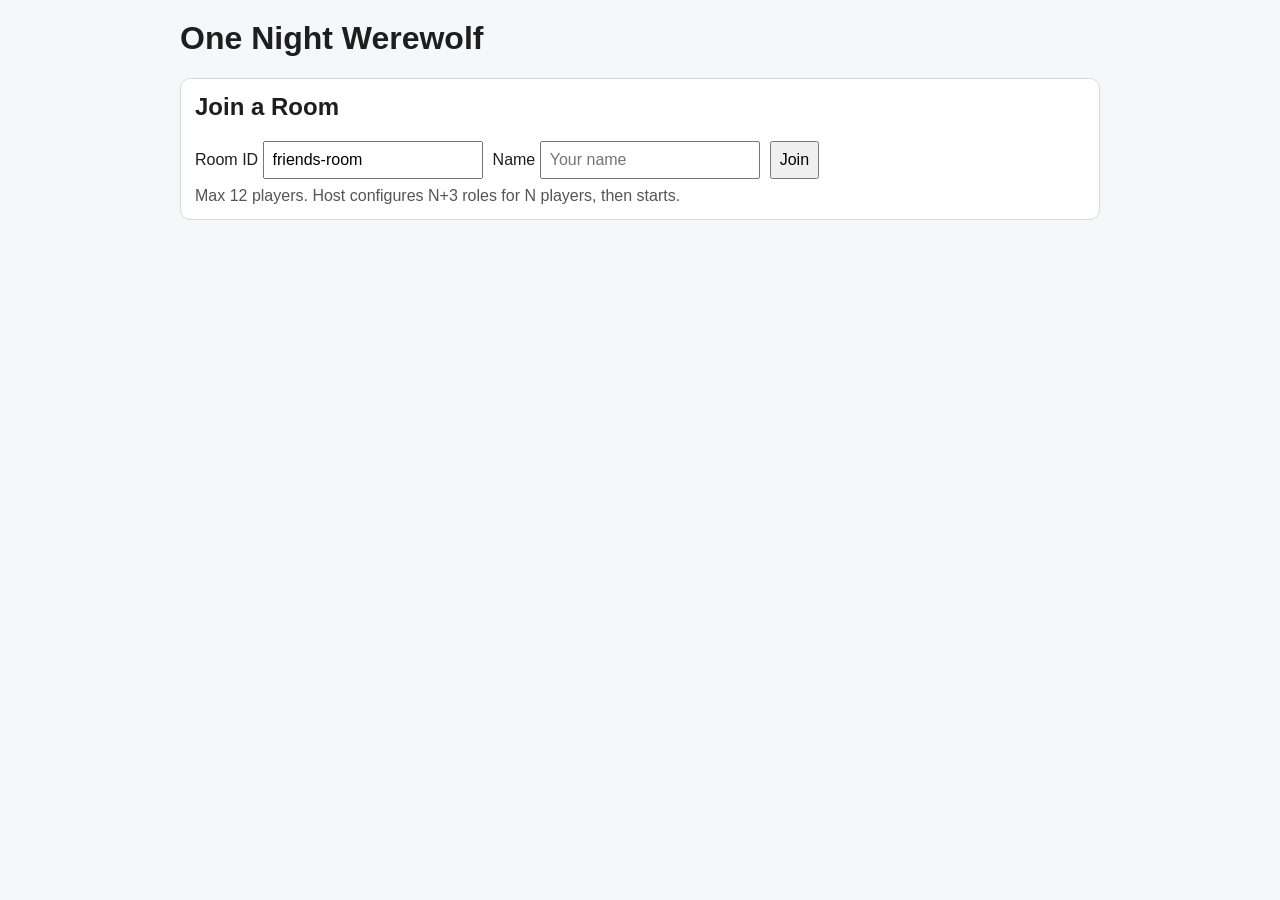
==== static/index.html @ eafac0df "init: a working game server" ====
<!doctype html>
<html lang="en">
  <head>
    <meta charset="UTF-8" />
    <meta name="viewport" content="width=device-width, initial-scale=1.0" />
    <title>One Night Werewolf</title>
    <link rel="stylesheet" href="/static/styles.css" />
  </head>
  <body>
    <main class="container">
      <h1>One Night Werewolf</h1>

      <section id="join-section" class="panel">
        <h2>Join a Room</h2>
        <div class="row">
          <label>
            Room ID
            <input id="room-id" type="text" maxlength="24" placeholder="friends-night" />
          </label>
          <label>
            Name
            <input id="player-name" type="text" maxlength="24" placeholder="Your name" />
          </label>
          <button id="join-btn" type="button">Join</button>
        </div>
        <p class="hint">Max 12 players. Host configures N+3 roles for N players, then starts.</p>
      </section>

      <section id="game-section" class="panel hidden">
        <div class="row between">
          <h2 id="status-title">Room</h2>
          <div class="row">
            <button id="save-config-btn" type="button" class="hidden">Save Config</button>
            <button id="start-btn" type="button" class="hidden">Start Game</button>
            <button id="reset-btn" type="button" class="hidden">Reset</button>
          </div>
        </div>

        <p id="status-line" class="status"></p>
        <p id="start-blockers" class="hint"></p>

        <div id="config-panel" class="panel soft hidden">
          <h3>Role Config (Host)</h3>
          <div id="config-grid" class="config-grid"></div>
          <div class="row">
            <label>
              Timer (sec)
              <input id="timer-seconds" type="number" min="3" max="120" step="1" />
            </label>
          </div>
          <p id="config-summary" class="hint"></p>
        </div>

        <div id="config-readonly" class="panel soft hidden">
          <h3>Configured Roles</h3>
          <ul id="config-readonly-list" class="list"></ul>
          <p id="config-readonly-summary" class="hint"></p>
        </div>

        <div class="grid-two">
          <div>
            <h3>Players</h3>
            <ul id="players-list" class="list"></ul>
          </div>
          <div>
            <h3>Your Role</h3>
            <p id="self-name" class="status">You: -</p>
            <p id="self-role" class="status">No role yet.</p>
            <h3>Private Notes</h3>
            <ul id="notes-list" class="list"></ul>
          </div>
        </div>

        <h3>Action</h3>
        <div id="action-box" class="panel soft"></div>

        <h3>Chat</h3>
        <div id="chat-log" class="chat"></div>
        <div class="row">
          <input id="chat-input" type="text" maxlength="300" placeholder="Type a message..." />
          <button id="chat-send" type="button">Send</button>
        </div>

        <h3>Result</h3>
        <pre id="result-box" class="result">No result yet.</pre>
      </section>

      <p id="error-box" class="error"></p>
    </main>

    <script src="/static/app.js"></script>
  </body>
</html>
---- static/styles.css ----
* {
  box-sizing: border-box;
}

body {
  margin: 0;
  font-family: Arial, sans-serif;
  background: #f6f7f9;
  color: #1e1e1e;
}

.container {
  max-width: 960px;
  margin: 0 auto;
  padding: 20px;
}

h1,
h2,
h3 {
  margin-top: 0;
}

.panel {
  background: white;
  border: 1px solid #d6d9df;
  border-radius: 10px;
  padding: 14px;
  margin-bottom: 14px;
}

.panel.soft {
  background: #fafbfc;
}

.row {
  display: flex;
  gap: 10px;
  align-items: center;
  flex-wrap: wrap;
}

.between {
  justify-content: space-between;
}

.grid-two {
  display: grid;
  grid-template-columns: 1fr 1fr;
  gap: 12px;
}

.config-grid {
  display: grid;
  grid-template-columns: 1fr auto;
  gap: 8px;
  margin-bottom: 10px;
}

.config-label {
  align-self: center;
}

.config-controls {
  display: flex;
  gap: 6px;
  align-items: center;
}

.count-input {
  width: 64px;
  text-align: center;
}

.tiny-btn {
  min-width: 34px;
  padding: 4px 8px;
}

.self-name {
  font-weight: bold;
}

@media (max-width: 760px) {
  .grid-two {
    grid-template-columns: 1fr;
  }
}

input,
select,
button,
textarea {
  font: inherit;
  padding: 8px;
}

button {
  cursor: pointer;
}

.list {
  margin: 0;
  padding-left: 18px;
}

.status {
  margin: 8px 0;
}

.chat {
  background: #fafbfc;
  border: 1px solid #d6d9df;
  min-height: 120px;
  max-height: 220px;
  overflow-y: auto;
  padding: 8px;
  margin-bottom: 8px;
}

.chat-item {
  margin-bottom: 6px;
}

.result {
  white-space: pre-wrap;
  background: #fafbfc;
  border: 1px solid #d6d9df;
  border-radius: 8px;
  padding: 10px;
  min-height: 60px;
}

.error {
  color: #b00020;
  min-height: 20px;
}

.hint {
  color: #555;
  margin: 8px 0 0;
}

.hidden {
  display: none;
}
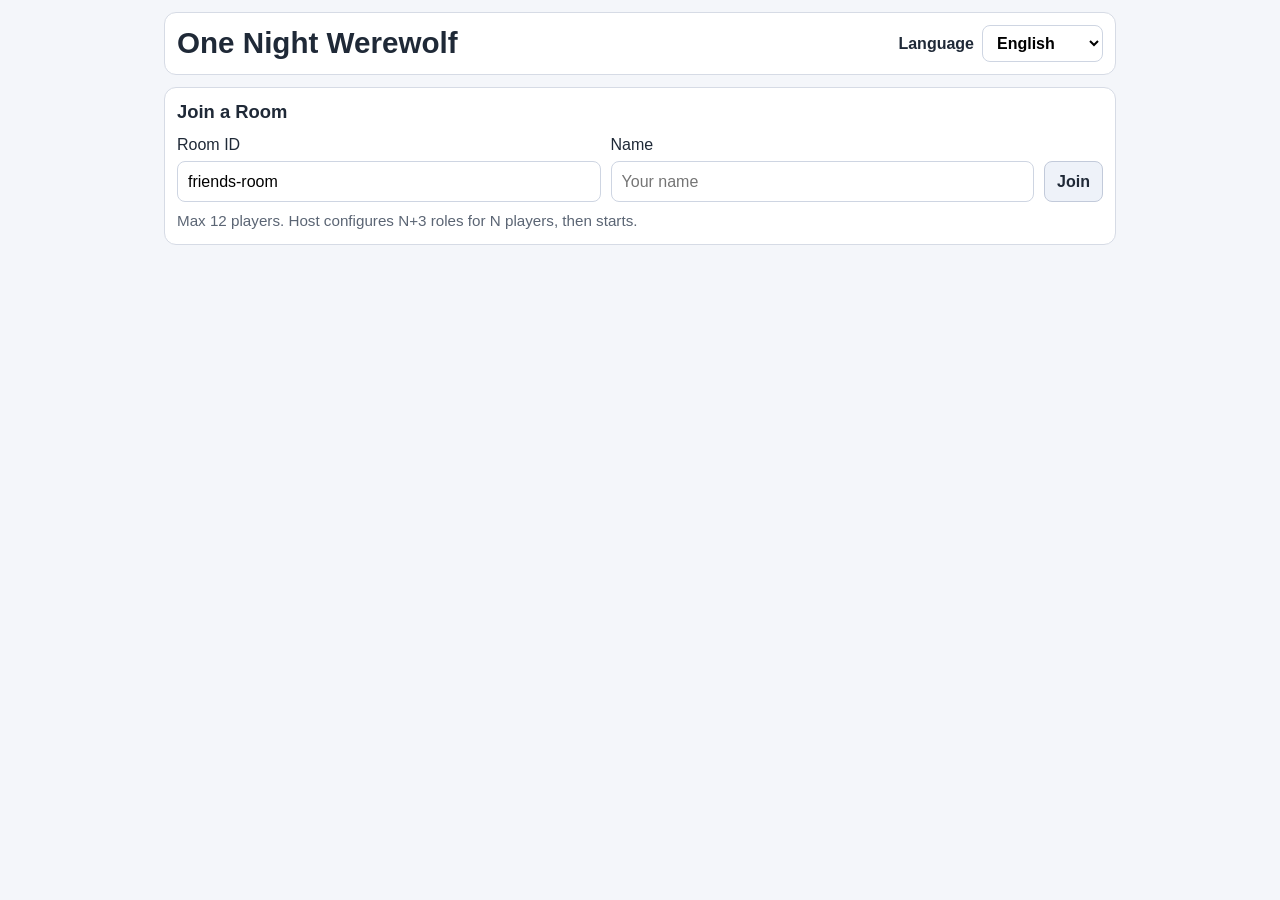
==== commit e81b008c: "add Anything game" ====
--- a/static/index.html
+++ b/static/index.html
@@ -8,28 +8,37 @@
   </head>
   <body>
     <main class="container">
-      <h1>One Night Werewolf</h1>
+      <header class="topbar panel">
+        <h1 id="app-title">One Night Werewolf</h1>
+        <label class="lang-picker" for="language-select">
+          <span id="language-label">Language</span>
+          <select id="language-select" aria-label="Language selector">
+            <option value="en">English</option>
+            <option value="vi">Tiếng Việt</option>
+          </select>
+        </label>
+      </header>
 
       <section id="join-section" class="panel">
-        <h2>Join a Room</h2>
-        <div class="row">
-          <label>
-            Room ID
+        <h2 id="join-title">Join a Room</h2>
+        <div class="form-grid">
+          <label class="field">
+            <span id="room-id-label">Room ID</span>
             <input id="room-id" type="text" maxlength="24" placeholder="friends-night" />
           </label>
-          <label>
-            Name
+          <label class="field">
+            <span id="player-name-label">Name</span>
             <input id="player-name" type="text" maxlength="24" placeholder="Your name" />
           </label>
           <button id="join-btn" type="button">Join</button>
         </div>
-        <p class="hint">Max 12 players. Host configures N+3 roles for N players, then starts.</p>
+        <p id="join-hint" class="hint">Max 12 players. Host configures N+3 roles for N players, then starts.</p>
       </section>
 
       <section id="game-section" class="panel hidden">
-        <div class="row between">
+        <div class="row between header-actions">
           <h2 id="status-title">Room</h2>
-          <div class="row">
+          <div class="row actions-row">
             <button id="save-config-btn" type="button" class="hidden">Save Config</button>
             <button id="start-btn" type="button" class="hidden">Start Game</button>
             <button id="reset-btn" type="button" class="hidden">Reset</button>
@@ -40,11 +49,11 @@
         <p id="start-blockers" class="hint"></p>
 
         <div id="config-panel" class="panel soft hidden">
-          <h3>Role Config (Host)</h3>
+          <h3 id="config-title">Role Config (Host)</h3>
           <div id="config-grid" class="config-grid"></div>
           <div class="row">
-            <label>
-              Timer (sec)
+            <label class="field compact">
+              <span id="timer-label">Timer (sec)</span>
               <input id="timer-seconds" type="number" min="3" max="120" step="1" />
             </label>
           </div>
@@ -52,36 +61,36 @@
         </div>
 
         <div id="config-readonly" class="panel soft hidden">
-          <h3>Configured Roles</h3>
+          <h3 id="config-readonly-title">Configured Roles</h3>
           <ul id="config-readonly-list" class="list"></ul>
           <p id="config-readonly-summary" class="hint"></p>
         </div>
 
         <div class="grid-two">
           <div>
-            <h3>Players</h3>
+            <h3 id="players-title">Players</h3>
             <ul id="players-list" class="list"></ul>
           </div>
           <div>
-            <h3>Your Role</h3>
+            <h3 id="your-role-title">Your Role</h3>
             <p id="self-name" class="status">You: -</p>
             <p id="self-role" class="status">No role yet.</p>
-            <h3>Private Notes</h3>
+            <h3 id="notes-title">Private Notes</h3>
             <ul id="notes-list" class="list"></ul>
           </div>
         </div>
 
-        <h3>Action</h3>
+        <h3 id="action-title">Action</h3>
         <div id="action-box" class="panel soft"></div>
 
-        <h3>Chat</h3>
+        <h3 id="chat-title">Chat</h3>
         <div id="chat-log" class="chat"></div>
         <div class="row">
           <input id="chat-input" type="text" maxlength="300" placeholder="Type a message..." />
           <button id="chat-send" type="button">Send</button>
         </div>
 
-        <h3>Result</h3>
+        <h3 id="result-title">Result</h3>
         <pre id="result-box" class="result">No result yet.</pre>
       </section>
 
--- a/static/styles.css
+++ b/static/styles.css
@@ -2,46 +2,112 @@
   box-sizing: border-box;
 }
 
+:root {
+  color-scheme: light;
+}
+
 body {
   margin: 0;
-  font-family: Arial, sans-serif;
-  background: #f6f7f9;
-  color: #1e1e1e;
+  font-family: Inter, -apple-system, BlinkMacSystemFont, "Segoe UI", Roboto, Arial, sans-serif;
+  background: #f4f6fa;
+  color: #1f2937;
+  line-height: 1.45;
 }
 
 .container {
-  max-width: 960px;
+  max-width: 980px;
   margin: 0 auto;
-  padding: 20px;
+  padding: 12px 14px 20px;
 }
 
 h1,
 h2,
 h3 {
   margin-top: 0;
+  margin-bottom: 10px;
+  line-height: 1.25;
+}
+
+h1 {
+  font-size: clamp(1.35rem, 3vw, 1.85rem);
+  margin-bottom: 0;
+}
+
+h2 {
+  font-size: 1.15rem;
+}
+
+h3 {
+  font-size: 1.02rem;
 }
 
 .panel {
-  background: white;
-  border: 1px solid #d6d9df;
-  border-radius: 10px;
-  padding: 14px;
-  margin-bottom: 14px;
+  background: #ffffff;
+  border: 1px solid #d6dbe5;
+  border-radius: 12px;
+  padding: 12px;
+  margin-bottom: 12px;
 }
 
 .panel.soft {
-  background: #fafbfc;
+  background: #f8fafe;
+}
+
+.topbar {
+  display: flex;
+  align-items: center;
+  justify-content: space-between;
+  gap: 10px;
+}
+
+.lang-picker {
+  display: flex;
+  align-items: center;
+  gap: 8px;
+  margin-left: auto;
+  font-weight: 600;
+}
+
+.lang-picker select {
+  min-width: 120px;
+  width: auto;
+}
+
+.form-grid {
+  display: grid;
+  grid-template-columns: minmax(160px, 1fr) minmax(160px, 1fr) auto;
+  gap: 10px;
+  align-items: end;
+}
+
+.field {
+  display: flex;
+  flex-direction: column;
+  gap: 5px;
+  min-width: 0;
+}
+
+.field.compact {
+  max-width: 200px;
 }
 
 .row {
   display: flex;
-  gap: 10px;
+  gap: 8px;
   align-items: center;
   flex-wrap: wrap;
 }
 
 .between {
   justify-content: space-between;
+}
+
+.header-actions h2 {
+  margin-bottom: 0;
+}
+
+.actions-row {
+  justify-content: flex-end;
 }
 
 .grid-two {
@@ -59,6 +125,7 @@
 
 .config-label {
   align-self: center;
+  font-size: 0.95rem;
 }
 
 .config-controls {
@@ -68,23 +135,17 @@
 }
 
 .count-input {
-  width: 64px;
+  width: 68px;
   text-align: center;
 }
 
 .tiny-btn {
   min-width: 34px;
-  padding: 4px 8px;
+  padding: 6px 8px;
 }
 
 .self-name {
-  font-weight: bold;
-}
-
-@media (max-width: 760px) {
-  .grid-two {
-    grid-template-columns: 1fr;
-  }
+  font-weight: 700;
 }
 
 input,
@@ -92,11 +153,45 @@
 button,
 textarea {
   font: inherit;
-  padding: 8px;
+}
+
+input,
+select,
+textarea {
+  width: 100%;
+  border: 1px solid #ced5e2;
+  border-radius: 8px;
+  padding: 8px 10px;
+  background: #ffffff;
 }
 
 button {
   cursor: pointer;
+  border: 1px solid #c2cada;
+  border-radius: 8px;
+  padding: 8px 12px;
+  background: #eef2f9;
+  color: #1f2937;
+  font-weight: 600;
+  white-space: nowrap;
+}
+
+button:hover {
+  background: #e4ebf7;
+}
+
+button:disabled {
+  opacity: 0.55;
+  cursor: not-allowed;
+}
+
+.form-grid > button {
+  min-height: 39px;
+}
+
+#action-box button,
+#action-box select {
+  margin-top: 4px;
 }
 
 .list {
@@ -105,13 +200,14 @@
 }
 
 .status {
-  margin: 8px 0;
+  margin: 6px 0;
 }
 
 .chat {
-  background: #fafbfc;
-  border: 1px solid #d6d9df;
-  min-height: 120px;
+  background: #f8fafe;
+  border: 1px solid #d6dbe5;
+  border-radius: 8px;
+  min-height: 110px;
   max-height: 220px;
   overflow-y: auto;
   padding: 8px;
@@ -120,27 +216,100 @@
 
 .chat-item {
   margin-bottom: 6px;
+  word-break: break-word;
 }
 
 .result {
   white-space: pre-wrap;
-  background: #fafbfc;
-  border: 1px solid #d6d9df;
+  word-break: break-word;
+  background: #f8fafe;
+  border: 1px solid #d6dbe5;
   border-radius: 8px;
   padding: 10px;
   min-height: 60px;
+  margin: 0;
 }
 
 .error {
-  color: #b00020;
+  color: #b42318;
   min-height: 20px;
+  margin-top: 8px;
 }
 
 .hint {
-  color: #555;
+  color: #5b6574;
   margin: 8px 0 0;
+  font-size: 0.95rem;
 }
 
 .hidden {
   display: none;
-}+}
+
+@media (max-width: 840px) {
+  .form-grid {
+    grid-template-columns: 1fr 1fr;
+  }
+
+  .form-grid > button {
+    grid-column: 1 / -1;
+    width: 100%;
+  }
+
+  .header-actions {
+    align-items: flex-start;
+  }
+
+  .actions-row {
+    width: 100%;
+    justify-content: flex-start;
+  }
+}
+
+@media (max-width: 680px) {
+  .container {
+    padding: 10px;
+  }
+
+  .panel {
+    padding: 10px;
+  }
+
+  .topbar {
+    align-items: flex-start;
+    flex-direction: column;
+  }
+
+  .lang-picker {
+    width: 100%;
+    margin-left: 0;
+    justify-content: space-between;
+  }
+
+  .form-grid {
+    grid-template-columns: 1fr;
+  }
+
+  .grid-two {
+    grid-template-columns: 1fr;
+  }
+
+  .config-grid {
+    grid-template-columns: 1fr;
+  }
+
+  .config-controls {
+    justify-content: flex-start;
+  }
+
+  .actions-row button {
+    flex: 1 1 140px;
+  }
+
+  #action-box select,
+  #action-box button,
+  .row > input[type="text"],
+  .row > button {
+    width: 100%;
+  }
+}
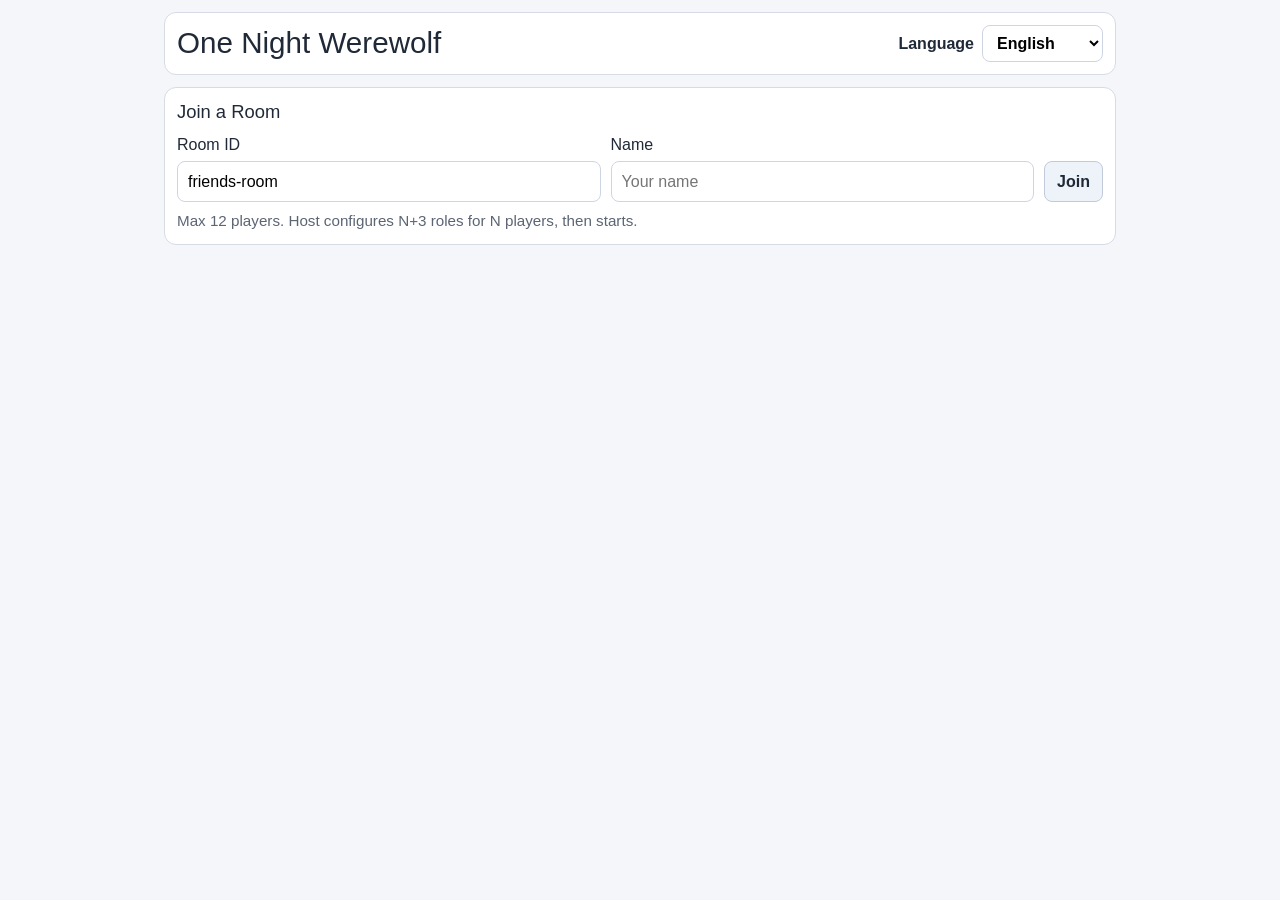
==== commit 3932d784: "ui enhanced" ====
--- a/static/index.html
+++ b/static/index.html
@@ -4,6 +4,12 @@
     <meta charset="UTF-8" />
     <meta name="viewport" content="width=device-width, initial-scale=1.0" />
     <title>One Night Werewolf</title>
+    <link
+      href="https://cdn.jsdelivr.net/npm/bootstrap@5.3.3/dist/css/bootstrap.min.css"
+      rel="stylesheet"
+      integrity="sha384-QWTKZyjpPEjISv5WaRU9OFeRpok6YctnYmDr5pNlyT2bRjXh0JMhjY6hW+ALEwIH"
+      crossorigin="anonymous"
+    />
     <link rel="stylesheet" href="/static/styles.css" />
   </head>
   <body>
@@ -46,52 +52,71 @@
         </div>
 
         <p id="status-line" class="status"></p>
+        <p id="discussion-line" class="status"></p>
         <p id="start-blockers" class="hint"></p>
-
-        <div id="config-panel" class="panel soft hidden">
-          <h3 id="config-title">Role Config (Host)</h3>
-          <div id="config-grid" class="config-grid"></div>
-          <div class="row">
-            <label class="field compact">
-              <span id="timer-label">Timer (sec)</span>
-              <input id="timer-seconds" type="number" min="3" max="120" step="1" />
-            </label>
-          </div>
-          <p id="config-summary" class="hint"></p>
-        </div>
-
-        <div id="config-readonly" class="panel soft hidden">
-          <h3 id="config-readonly-title">Configured Roles</h3>
-          <ul id="config-readonly-list" class="list"></ul>
-          <p id="config-readonly-summary" class="hint"></p>
-        </div>
 
         <div class="grid-two">
           <div>
-            <h3 id="players-title">Players</h3>
-            <ul id="players-list" class="list"></ul>
+            <div class="panel soft">
+              <div class="row g-3">
+                <div class="col-12 col-lg-6">
+                  <div id="config-panel" class="hidden">
+                    <h3 id="config-title">Role Config (Host)</h3>
+                    <div id="config-grid" class="config-grid"></div>
+                    <div class="row">
+                      <label class="field compact">
+                        <span id="timer-label">Timer (sec)</span>
+                        <input id="timer-seconds" type="number" min="3" max="120" step="1" />
+                      </label>
+                      <label class="field compact">
+                        <span id="discussion-timer-label">Discussion Timer (sec)</span>
+                        <input id="discussion-timer-seconds" type="number" min="10" max="900" step="1" />
+                      </label>
+                    </div>
+                    <p id="config-summary" class="hint"></p>
+                  </div>
+
+                  <div id="config-readonly" class="hidden">
+                    <h3 id="config-readonly-title">Configured Roles</h3>
+                    <ul id="config-readonly-list" class="list"></ul>
+                    <p id="config-readonly-summary" class="hint"></p>
+                  </div>
+                </div>
+
+                <div class="col-12 col-lg-6">
+                  <h3 id="players-title">Players</h3>
+                  <ul id="players-list" class="list"></ul>
+                </div>
+              </div>
+            </div>
           </div>
+
           <div>
-            <h3 id="your-role-title">Your Role</h3>
-            <p id="self-name" class="status">You: -</p>
-            <p id="self-role" class="status">No role yet.</p>
-            <h3 id="notes-title">Private Notes</h3>
-            <ul id="notes-list" class="list"></ul>
+            <div class="panel soft">
+              <h3 id="your-role-title">Your Role</h3>
+              <p id="self-name" class="status">You: -</p>
+              <p id="self-role" class="status">No role yet.</p>
+              <h3 id="notes-title">Private Notes</h3>
+              <ul id="notes-list" class="list"></ul>
+
+              <h3 id="action-title">Action</h3>
+              <div id="state-notice" class="alert alert-secondary py-2 px-3" role="status"></div>
+              <div id="action-box" class="panel"></div>
+            </div>
           </div>
         </div>
 
-        <h3 id="action-title">Action</h3>
-        <div id="action-box" class="panel soft"></div>
+        <div class="panel soft">
+          <h3 id="chat-title">Chat</h3>
+          <div id="chat-log" class="chat"></div>
+          <div class="row">
+            <input id="chat-input" type="text" maxlength="300" placeholder="Type a message..." />
+            <button id="chat-send" type="button">Send</button>
+          </div>
 
-        <h3 id="chat-title">Chat</h3>
-        <div id="chat-log" class="chat"></div>
-        <div class="row">
-          <input id="chat-input" type="text" maxlength="300" placeholder="Type a message..." />
-          <button id="chat-send" type="button">Send</button>
+          <h3 id="result-title">Result</h3>
+          <pre id="result-box" class="result">No result yet.</pre>
         </div>
-
-        <h3 id="result-title">Result</h3>
-        <pre id="result-box" class="result">No result yet.</pre>
       </section>
 
       <p id="error-box" class="error"></p>
